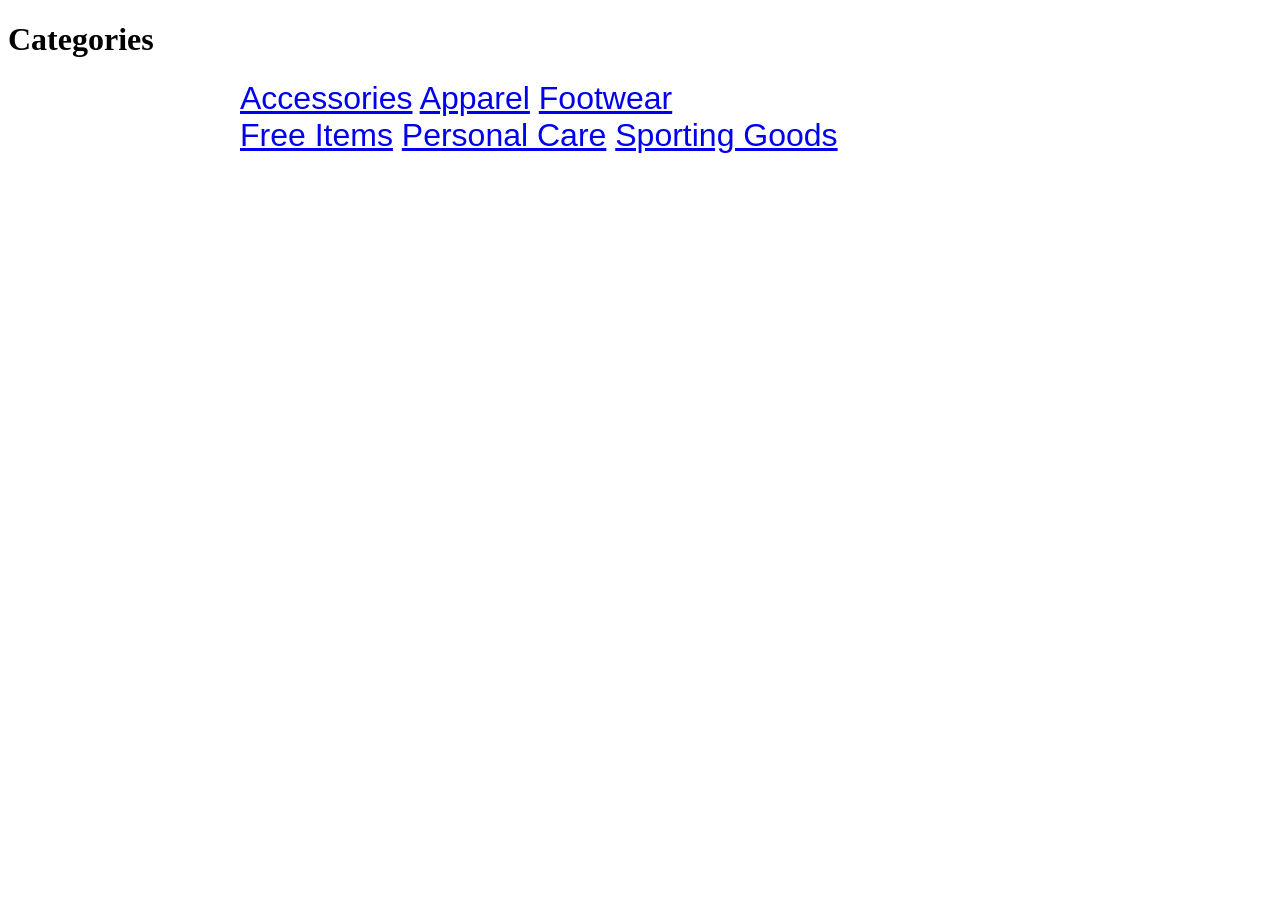
==== index.html @ a1312df5 "første del" ====
<!DOCTYPE html>
<html lang="en">

<head>
    <meta charset="UTF-8">
    <meta name="viewport" content="width=device-width, initial-scale=1.0">
    <link rel="stylesheet" href="style.css">
    <title>Forside</title>
</head>

<body>

    <h1>Categories</h1>

    <div class="kategorier">
        <div>
            <a href="productlist.html">Accessories</a>
            <a href="productlist.html">Apparel</a>
            <a href="productlist.html">Footwear</a>
        </div>

        <div>
            <a href="productlist.html">Free Items</a>
            <a href="productlist.html">Personal Care</a>
            <a href="productlist.html">Sporting Goods</a>
        </div>
    </div>



</body>

</html>
---- style.css ----
/* sæt dine billeders width til 100% */
img {
  width: 100%;
  aspect-ratio: 16/9;
  object-fit: cover;
}
/* Lav .container med en max-width (fx 1200px) og centrer den */

.container {
  max-width: 800px;
  margin: 0 auto;
}

/* Lav .product-gallery til et grid med:
   - grid-template-columns: repeat(auto-fit, minmax(250px, 1fr)); (så cards bryder til næste linje)
   - 4 rækker: h3, img, price, button
   - Gap mellem cards*/

.product-gallery {
  display: grid;
  grid-template-columns: repeat(auto-fit, minmax(250px, 1fr));
  gap: 20px;
}

/* Gør hver .product til et grid med subgrid på rækker */
.product {
  display: grid;
  grid-template-rows: subgrid;
  grid-row: span 4;
  background-color: beige;
  padding: 30px;
}

/* Sørg for at hvert produktkort spænder over 4 rækker */

/* Tilføj border, padding og styling til cards */

/********************INDEX SIDE********************/

.kategorier {
  font-family: "Gill Sans", "Gill Sans MT", Calibri, "Trebuchet MS", sans-serif;
  font-size: 2rem;
  max-width: 800px;
  margin: 0 auto;
}
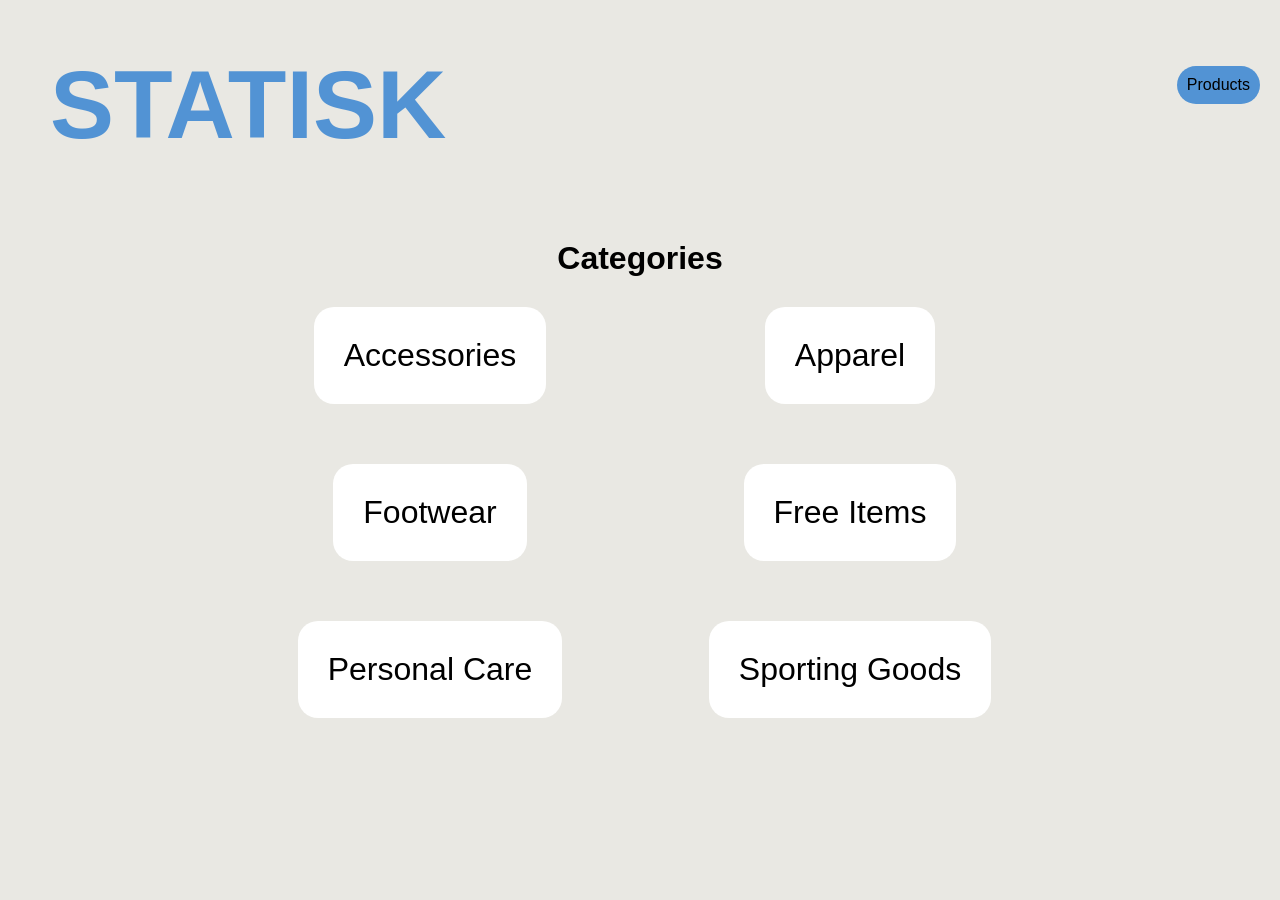
==== commit 7778f3a3: "done ish" ====
--- a/index.html
+++ b/index.html
@@ -2,32 +2,67 @@
 <html lang="en">
 
 <head>
+    <meta name="robots" content="noindex">
     <meta charset="UTF-8">
     <meta name="viewport" content="width=device-width, initial-scale=1.0">
     <link rel="stylesheet" href="style.css">
     <title>Forside</title>
 </head>
+<header>
+    <div class="logo">
+        <a href="index.html">
+            <h1> STATISK</h1>
+        </a>
+    </div>
+
+    <nav>
+        <div class="menu">
+            <a href="productlist.html">Products</a>
+        </div>
+
+        <button class="burger">
+            <span class="line"></span>
+            <span class="line"></span>
+            <span class="line"></span>
+        </button>
+    </nav>
+</header>
+
+
 
 <body>
 
     <h1>Categories</h1>
 
     <div class="kategorier">
-        <div>
+
+        <article class="card-kategorier">
             <a href="productlist.html">Accessories</a>
+        </article>
+        <article class="card-kategorier">
             <a href="productlist.html">Apparel</a>
+        </article>
+
+        <article class="card-kategorier">
             <a href="productlist.html">Footwear</a>
-        </div>
+        </article>
 
-        <div>
+        <article class="card-kategorier">
             <a href="productlist.html">Free Items</a>
+        </article>
+
+        <article class="card-kategorier">
             <a href="productlist.html">Personal Care</a>
+        </article>
+
+        <article class="card-kategorier">
             <a href="productlist.html">Sporting Goods</a>
-        </div>
+        </article>
     </div>
 
 
 
+    <script src="burger.js"></script>
 </body>
 
 </html>
--- a/style.css
+++ b/style.css
@@ -1,3 +1,102 @@
+/*************** Reset *********************/
+* {
+  margin: 0;
+  padding: 0;
+  box-sizing: border-box;
+}
+
+img {
+  width: 100%;
+  height: auto;
+  display: block;
+}
+
+body {
+  background-color: #e9e8e3;
+}
+
+/*****************FONT*****************/
+
+p {
+  font-family: Arial, Helvetica, sans-serif;
+}
+
+h1 {
+  font-family: "Gill Sans", "Gill Sans MT", Calibri, "Trebuchet MS", sans-serif;
+  padding: 30px;
+  text-align: center;
+}
+
+h3 {
+  font-family: "Gill Sans", "Gill Sans MT", Calibri, "Trebuchet MS", sans-serif;
+}
+
+.logo a {
+  text-decoration: none;
+  color: #5293d4;
+  font-size: 3rem;
+}
+
+.button {
+  text-decoration: none;
+  font-family: "Gill Sans", "Gill Sans MT", Calibri, "Trebuchet MS", sans-serif;
+  background-color: #e9e8e3;
+  color: #000000;
+  padding: 10px;
+  border-radius: 30px;
+  text-align: center;
+}
+
+button {
+  text-decoration: none;
+  font-family: "Gill Sans", "Gill Sans MT", Calibri, "Trebuchet MS", sans-serif;
+  background-color: #e9e8e3;
+  color: #000000;
+  padding: 10px;
+  margin-top: 20px;
+  border-radius: 30px;
+  border: none;
+}
+
+.price {
+  font-family: Arial, Helvetica, sans-serif;
+  font-style: italic;
+  font-size: 2rem;
+}
+
+/*******************MENU*****************/
+header {
+  position: relative;
+  top: 0;
+  z-index: 10;
+  display: flex;
+  justify-content: space-between;
+  align-items: center;
+  padding: 20px;
+  font-family: "Gill Sans", "Gill Sans MT", Calibri, "Trebuchet MS", sans-serif;
+}
+.menu {
+  display: flex;
+  list-style: none;
+  margin: 0;
+  padding: 0;
+}
+
+.menu li:last-child {
+  margin-right: 0;
+}
+
+.menu a {
+  display: block;
+  padding: 10px;
+  color: #000000;
+  text-decoration: none;
+  transition: color 0.3s;
+  text-align: center;
+  border-radius: 30px;
+  background-color: #5293d4;
+}
+
 /* sæt dine billeders width til 100% */
 img {
   width: 100%;
@@ -27,8 +126,9 @@
   display: grid;
   grid-template-rows: subgrid;
   grid-row: span 4;
-  background-color: beige;
-  padding: 30px;
+  background-color: #5293d4;
+  padding: 30px;
+  border-radius: 20px;
 }
 
 /* Sørg for at hvert produktkort spænder over 4 rækker */
@@ -43,3 +143,89 @@
   max-width: 800px;
   margin: 0 auto;
 }
+
+.card-kategorier {
+  font-style: none;
+  background-color: #ffff;
+  gap: 5px;
+  padding: 30px;
+  margin: auto;
+  margin-bottom: 20px;
+  border-radius: 20px;
+}
+
+.card-kategorier a {
+  text-decoration: none;
+  color: black;
+}
+
+.card-kategorier:hover {
+  background-color: #5293d4;
+}
+
+/************************PRODUCT SIDE******************/
+
+.productcard {
+  display: flex;
+  flex-direction: column;
+  gap: 20px;
+  padding: 30px;
+  background-color: #ffff;
+}
+
+.productcard img {
+  width: 100%;
+  height: 100%;
+  padding: 10px;
+}
+
+.productcard p {
+  margin-top: 20px;
+}
+
+.productcard h3 {
+  padding: 20px;
+}
+
+@media (min-width: 840px) {
+  .productcard {
+    flex-direction: row;
+    align-items: flex-start;
+  }
+  .productcard > div:first-child {
+    order: 2;
+    flex: 1;
+  }
+
+  .productcard > div:last-child {
+    order: 1;
+    flex: 1;
+  }
+}
+
+/****************************RESPONSIVT**************************/
+
+.kategorier {
+  display: grid;
+  grid-template-columns: 1fr;
+  gap: 40px;
+}
+
+@media (min-width: 840px) {
+  .kategorier {
+    grid-template-columns: 1fr 1fr;
+  }
+}
+
+.product-gallery {
+  display: grid;
+  grid-template-columns: 1fr;
+  gap: 40px;
+  padding: 50px;
+}
+
+@media (min-width: 840px) {
+  .product-gallery {
+    grid-template-columns: 1fr 1fr 1fr;
+  }
+}
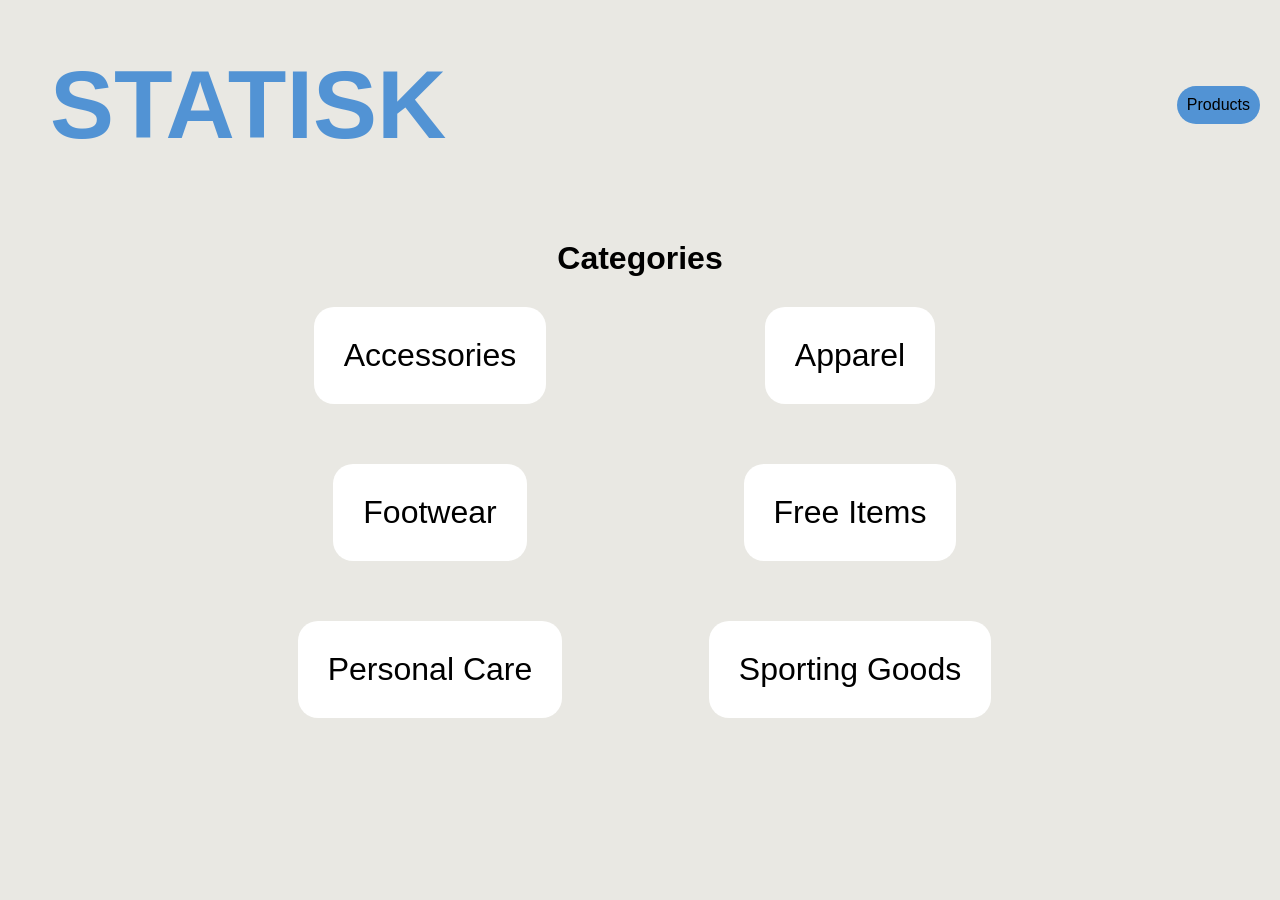
==== commit e2b8e1d4: "almost done" ====
--- a/index.html
+++ b/index.html
@@ -8,29 +8,25 @@
     <link rel="stylesheet" href="style.css">
     <title>Forside</title>
 </head>
-<header>
-    <div class="logo">
-        <a href="index.html">
-            <h1> STATISK</h1>
-        </a>
-    </div>
 
-    <nav>
-        <div class="menu">
-            <a href="productlist.html">Products</a>
+<body>
+    <header>
+        <div class="logo">
+            <a href="index.html">
+                <h1> STATISK</h1>
+            </a>
         </div>
 
-        <button class="burger">
-            <span class="line"></span>
-            <span class="line"></span>
-            <span class="line"></span>
-        </button>
-    </nav>
-</header>
+        <nav>
+            <div class="menu">
+                <a href="productlist.html">Products</a>
+            </div>
+        </nav>
+    </header>
 
 
 
-<body>
+
 
     <h1>Categories</h1>
 
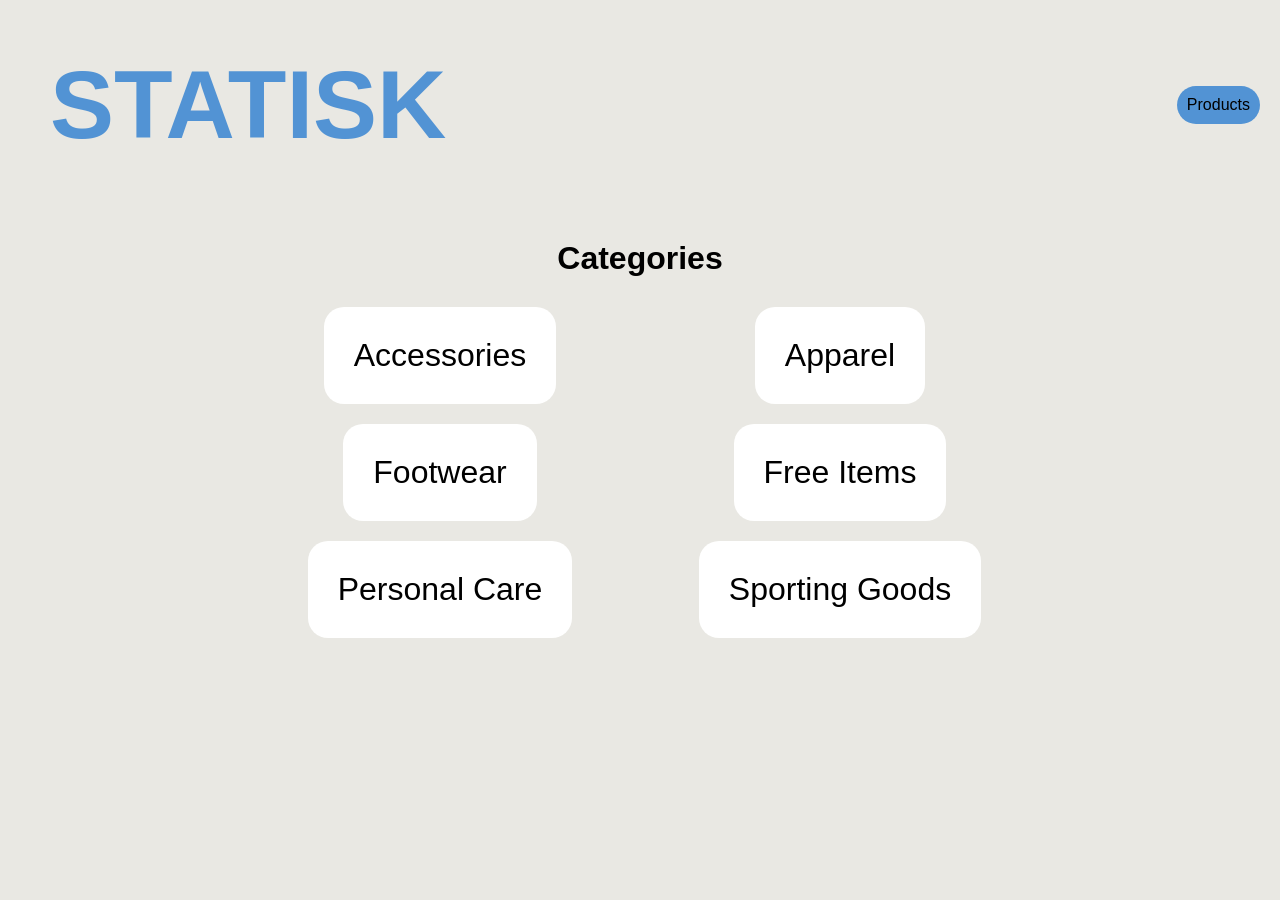
==== commit 4587d6f8: "productlist semi done" ====
--- a/index.html
+++ b/index.html
@@ -31,7 +31,6 @@
     <h1>Categories</h1>
 
     <div class="kategorier">
-
         <article class="card-kategorier">
             <a href="productlist.html">Accessories</a>
         </article>
@@ -56,9 +55,6 @@
         </article>
     </div>
 
-
-
-    <script src="burger.js"></script>
 </body>
 
 </html>
--- a/style.css
+++ b/style.css
@@ -61,7 +61,7 @@
 .price {
   font-family: Arial, Helvetica, sans-serif;
   font-style: italic;
-  font-size: 2rem;
+  font-size: 1rem;
 }
 
 /*******************MENU*****************/
@@ -100,7 +100,7 @@
 /* sæt dine billeders width til 100% */
 img {
   width: 100%;
-  aspect-ratio: 16/9;
+  aspect-ratio: 1/1;
   object-fit: cover;
 }
 /* Lav .container med en max-width (fx 1200px) og centrer den */
@@ -125,10 +125,14 @@
 .product {
   display: grid;
   grid-template-rows: subgrid;
-  grid-row: span 4;
+  grid-row: span 6;
   background-color: #5293d4;
   padding: 30px;
   border-radius: 20px;
+}
+
+.product p {
+  line-height: 0.5px;
 }
 
 /* Sørg for at hvert produktkort spænder over 4 rækker */
@@ -203,18 +207,17 @@
   }
 }
 
+/***************************PRODUCT LIST*******************************/
+
+.Billede 
+  
+
 /****************************RESPONSIVT**************************/
 
 .kategorier {
   display: grid;
   grid-template-columns: 1fr;
   gap: 40px;
-}
-
-@media (min-width: 840px) {
-  .kategorier {
-    grid-template-columns: 1fr 1fr;
-  }
 }
 
 .product-gallery {
@@ -225,6 +228,10 @@
 }
 
 @media (min-width: 840px) {
+  .kategorier {
+    display: grid;
+    grid-template-columns: 1fr 1fr;
+  }
   .product-gallery {
     grid-template-columns: 1fr 1fr 1fr;
   }
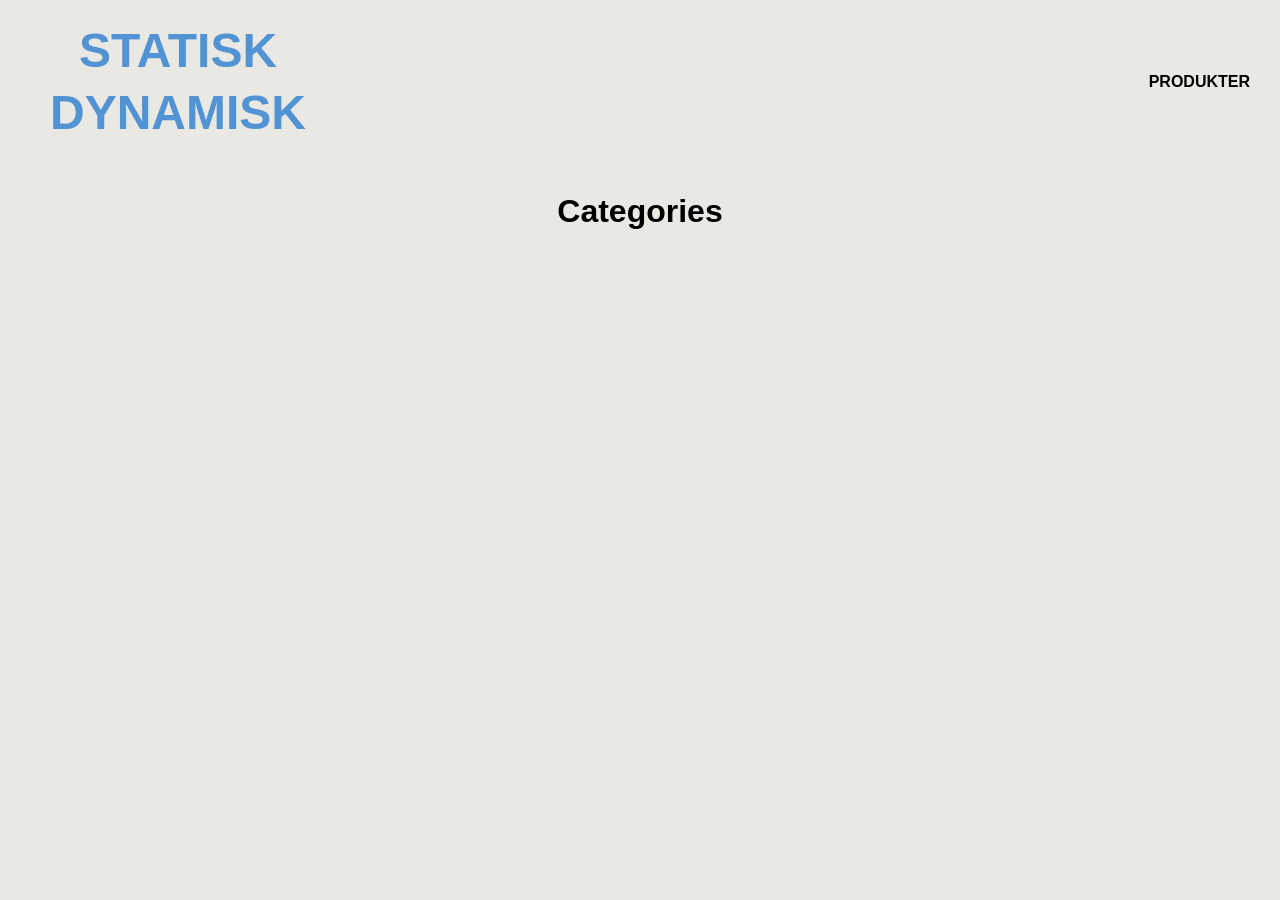
==== commit 38255010: "done" ====
--- a/index.html
+++ b/index.html
@@ -14,12 +14,13 @@
         <div class="logo">
             <a href="index.html">
                 <h1> STATISK</h1>
+                <h1>DYNAMISK</h1>
             </a>
         </div>
 
         <nav>
             <div class="menu">
-                <a href="productlist.html">Products</a>
+                <a href="productlist.html">PRODUKTER</a>
             </div>
         </nav>
     </header>
@@ -29,32 +30,14 @@
 
 
     <h1>Categories</h1>
+    <main class="category-container">
+        <div class="kategorier">
+        </div>
+    </main>
 
-    <div class="kategorier">
-        <article class="card-kategorier">
-            <a href="productlist.html">Accessories</a>
-        </article>
-        <article class="card-kategorier">
-            <a href="productlist.html">Apparel</a>
-        </article>
-
-        <article class="card-kategorier">
-            <a href="productlist.html">Footwear</a>
-        </article>
-
-        <article class="card-kategorier">
-            <a href="productlist.html">Free Items</a>
-        </article>
-
-        <article class="card-kategorier">
-            <a href="productlist.html">Personal Care</a>
-        </article>
-
-        <article class="card-kategorier">
-            <a href="productlist.html">Sporting Goods</a>
-        </article>
-    </div>
-
+    <script src="index.js"></script>
 </body>
 
+
+
 </html>
--- a/style.css
+++ b/style.css
@@ -27,14 +27,22 @@
   text-align: center;
 }
 
+h2 {
+  font-family: "Gill Sans", "Gill Sans MT", Calibri, "Trebuchet MS", sans-serif;
+  padding: 30px;
+  text-align: center;
+}
+
 h3 {
   font-family: "Gill Sans", "Gill Sans MT", Calibri, "Trebuchet MS", sans-serif;
 }
 
 .logo a {
+  display: block;
   text-decoration: none;
   color: #5293d4;
-  font-size: 3rem;
+  font-size: 1.5rem;
+  line-height: 0.1rem;
 }
 
 .button {
@@ -45,6 +53,10 @@
   padding: 10px;
   border-radius: 30px;
   text-align: center;
+}
+
+.button:hover {
+  background-color: #ffff;
 }
 
 button {
@@ -56,6 +68,22 @@
   margin-top: 20px;
   border-radius: 30px;
   border: none;
+}
+
+#sortByPriceBtn {
+  padding: 10px;
+  display: block;
+  background-color: #ffff;
+  font-size: 1rem;
+  margin-right: 50px;
+}
+
+#sortByPriceBtn:hover {
+  background-color: #5293d4;
+}
+
+.add-to-basket:hover {
+  background-color: #5293d4;
 }
 
 .price {
@@ -94,6 +122,11 @@
   transition: color 0.3s;
   text-align: center;
   border-radius: 30px;
+  font-weight: 600;
+  font-family: "Gill Sans", "Gill Sans MT", Calibri, "Trebuchet MS", sans-serif;
+}
+
+.menu a:hover {
   background-color: #5293d4;
 }
 
@@ -106,7 +139,7 @@
 /* Lav .container med en max-width (fx 1200px) og centrer den */
 
 .container {
-  max-width: 800px;
+  max-width: 1200px;
   margin: 0 auto;
 }
 
@@ -175,6 +208,9 @@
   gap: 20px;
   padding: 30px;
   background-color: #ffff;
+  margin: 70px;
+  max-width: 800px;
+  align-items: center;
 }
 
 .productcard img {
@@ -191,26 +227,34 @@
   padding: 20px;
 }
 
+.product-brand {
+  font-weight: 700;
+}
+
 @media (min-width: 840px) {
   .productcard {
     flex-direction: row;
-    align-items: flex-start;
-  }
+    align-items: flex-end;
+  }
+
+  .productcard > div:last-child {
+    order: 1;
+    flex: 2;
+  }
+
   .productcard > div:first-child {
     order: 2;
     flex: 1;
   }
-
-  .productcard > div:last-child {
-    order: 1;
-    flex: 1;
-  }
 }
 
 /***************************PRODUCT LIST*******************************/
 
-.Billede 
-  
+.category {
+  font-size: 1.3rem;
+  font-weight: 700;
+  color: #ffff;
+}
 
 /****************************RESPONSIVT**************************/
 
